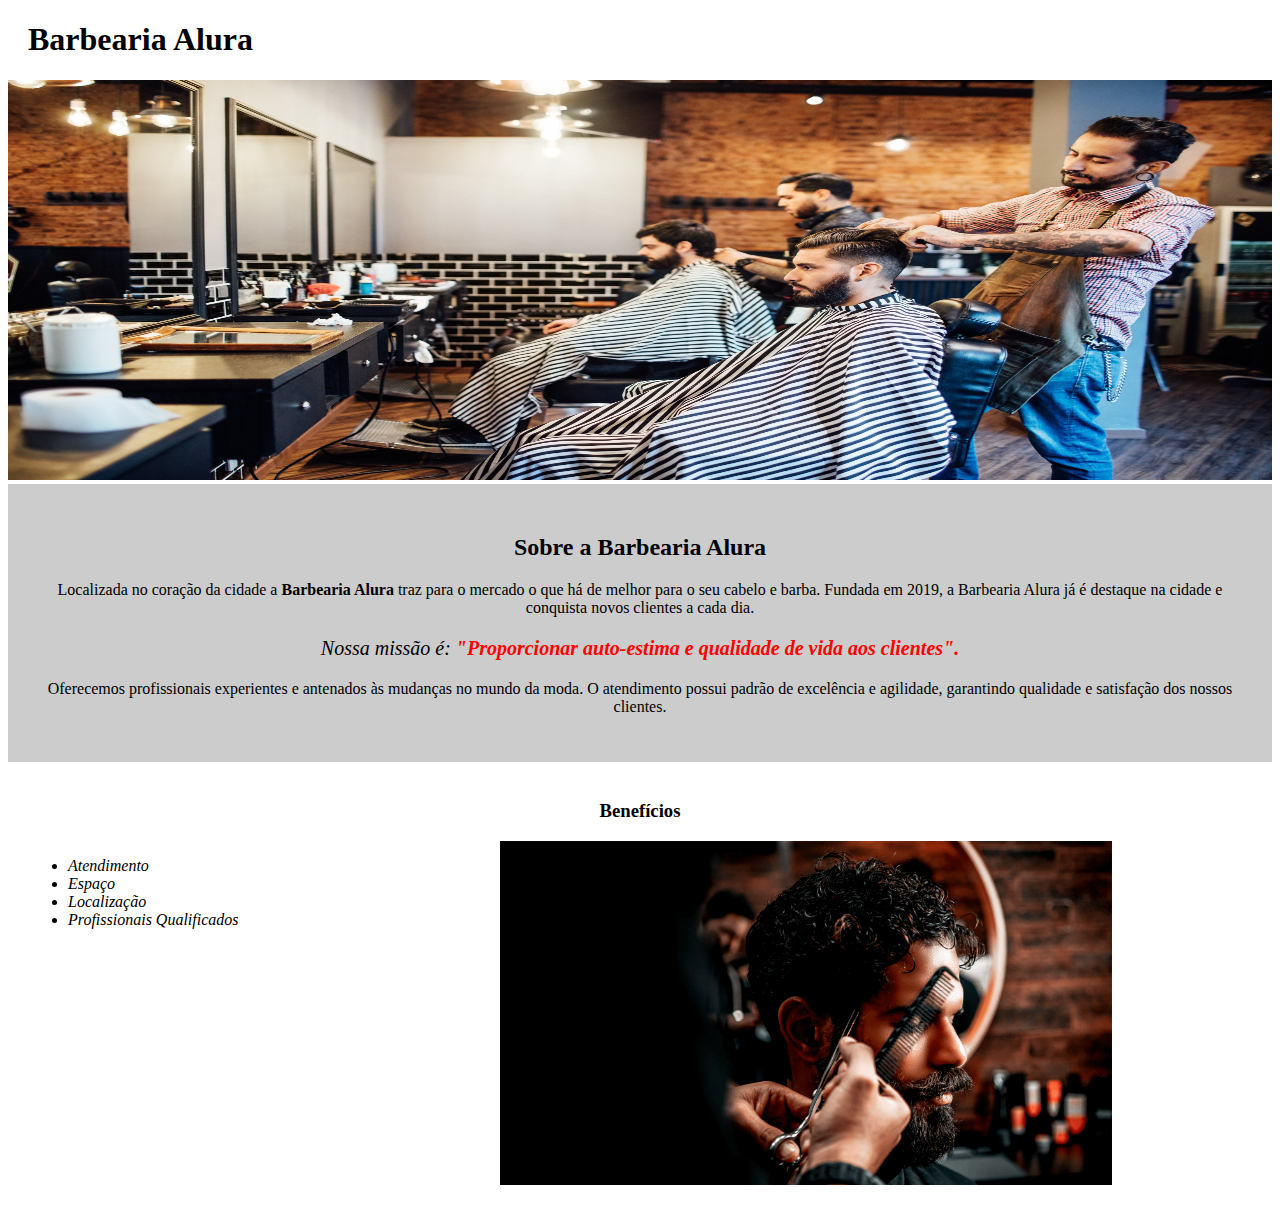
==== index.html @ fce9de81 "first commit" ====
<!DOCTYPE html>

<html lang="pt-br">
    <head>
        <meta charset="UTF-8">
        
        <title>
            Barbearia Alura
        </title>

        <link rel="stylesheet" href="style.css"> 
    </head>

    <body>
        <header>
            <h1 class="titulo-principal">
                Barbearia Alura
            </h1>
        </header>

        <img id="banner" src="banner.jpg">
        
        <div class="principal">
            <h2 class="titulo-centralizado">
                Sobre a Barbearia Alura
            </h2>

            <p>
                Localizada no coração da cidade a <strong>Barbearia Alura</strong> traz para o mercado o que há de melhor para o seu cabelo e barba. Fundada em 2019, a Barbearia Alura já é destaque na cidade e conquista novos clientes a cada dia.
            </p>

            <p id="missao"> 
                <em>Nossa missão é: <strong>"Proporcionar auto-estima e qualidade de vida aos clientes".</strong></em>
            </p>

            <p>
                Oferecemos profissionais experientes e antenados às mudanças no mundo da moda. O atendimento possui padrão de excelência e agilidade, garantindo qualidade e satisfação dos nossos clientes.
            </p>
        </div>

        <div class="beneficios">
            <h3 class="titulo-centralizado">
                Benefícios
            </h3>

            <ul>
                <li class="itens">Atendimento</li>
                <li class="itens">Espaço</li>
                <li class="itens">Localização</li>
                <li class="itens">Profissionais Qualificados</li>
            </ul>

            <img src="beneficios.jpg" class="imgbeneficios">
        </div>

    </body>
</html>
---- style.css ----
.titulo-principal {
    padding-left: 20px;
}

#banner {
    width: 100%;
    height: 400px;
}

.principal {
    background: #CCCCCC;
    padding: 30px;
}

.titulo-centralizado {
    text-align: center;
}

p {
    text-align: center;
    background:#CCCCCC;
}

#missao {
    font-size: 20px;
}

em strong{
    color:red
}

.itens {
    font-style: italic;
}

.beneficios {
    background: #FFFFFF;
    padding: 20px;
}

ul {
    display: inline-block;
    vertical-align: top;
    width: 20%;
    margin-right: 15%;
}

.imgbeneficios {
    width: 50%;
}
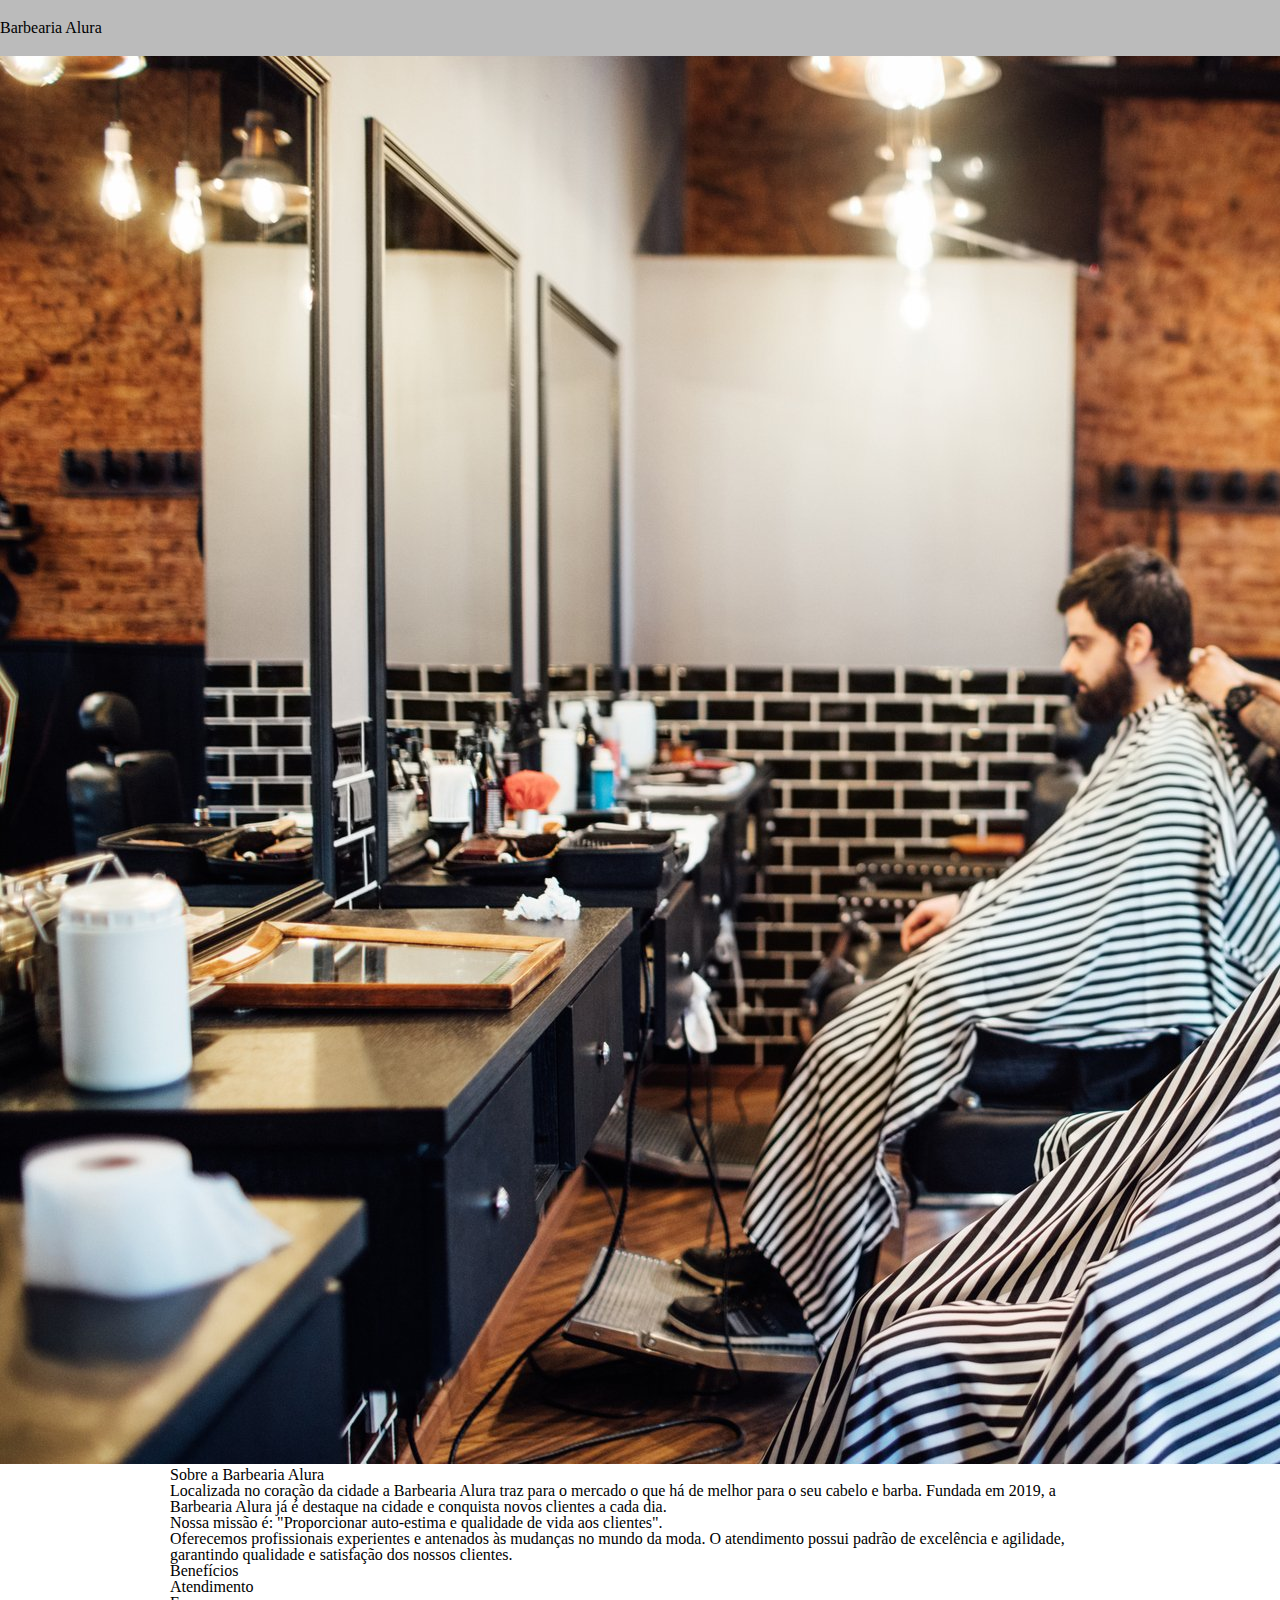
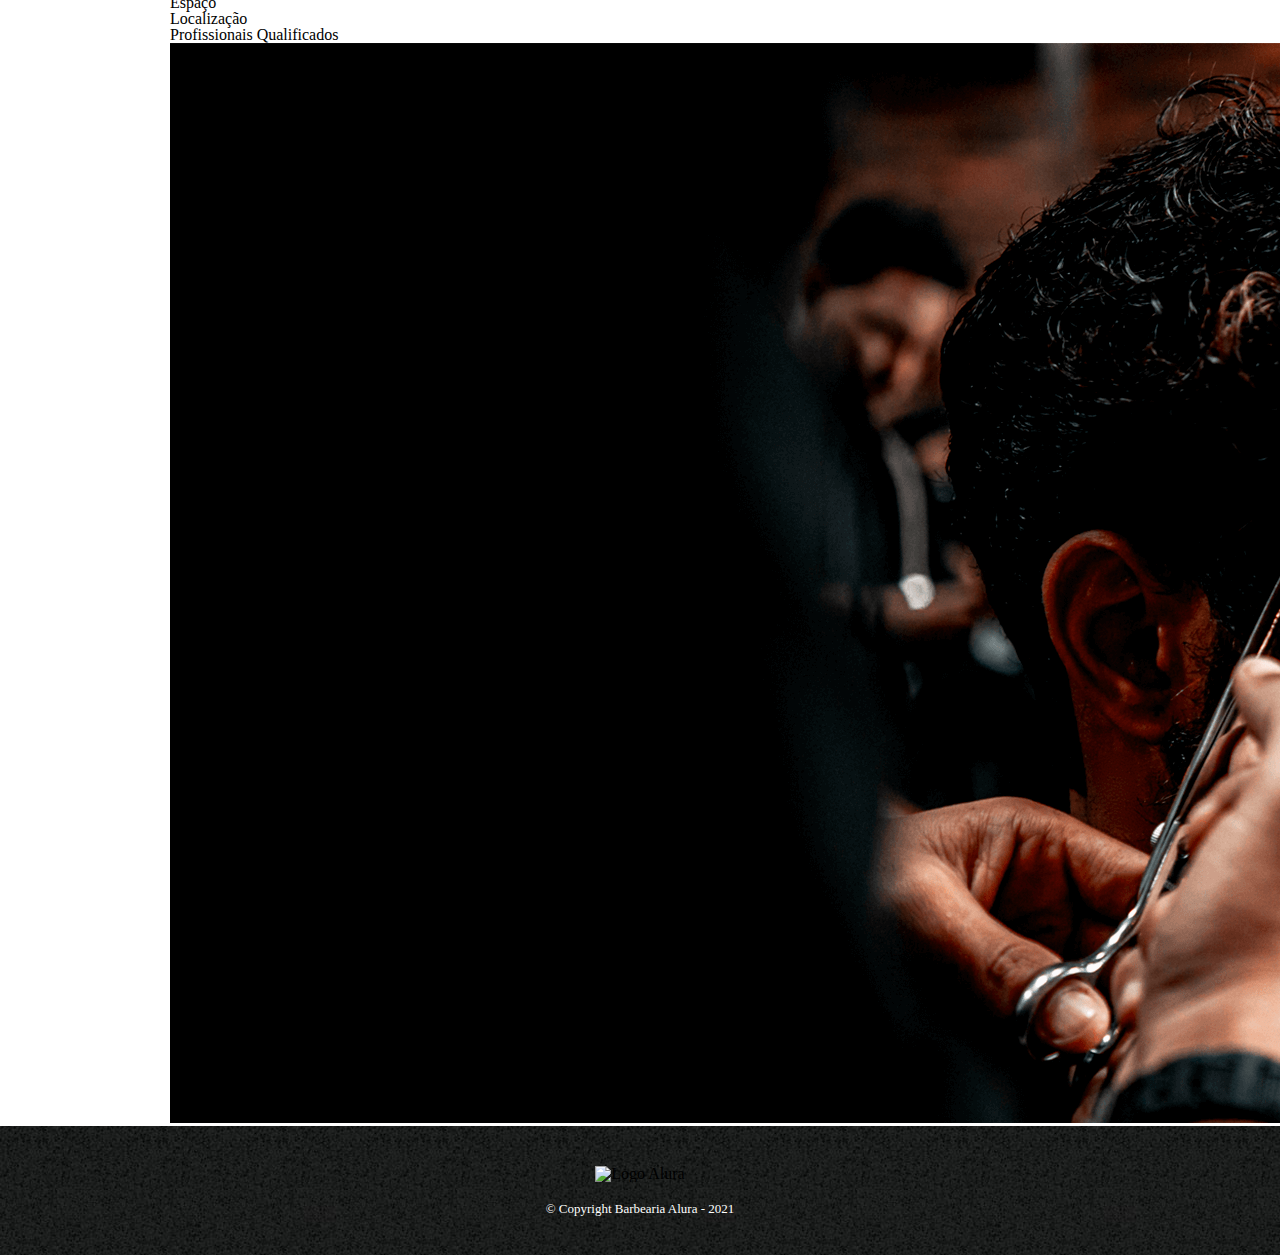
==== commit af75c9b6: "Adaptação Home" ====
--- a/index.html
+++ b/index.html
@@ -3,12 +3,9 @@
 <html lang="pt-br">
     <head>
         <meta charset="UTF-8">
-        
-        <title>
-            Barbearia Alura
-        </title>
-
-        <link rel="stylesheet" href="style.css"> 
+        <title>Contato - Barbearia Alura</title>
+        <link rel="stylesheet" href="../Curso2/reset.css">
+        <link rel="stylesheet" href="../Curso2/style.css">
     </head>
 
     <body>
@@ -20,38 +17,45 @@
 
         <img id="banner" src="banner.jpg">
         
-        <div class="principal">
-            <h2 class="titulo-centralizado">
-                Sobre a Barbearia Alura
-            </h2>
+        <main>
+            <section class="principal">
+                <h2 class="titulo-centralizado">
+                    Sobre a Barbearia Alura
+                </h2>
 
-            <p>
-                Localizada no coração da cidade a <strong>Barbearia Alura</strong> traz para o mercado o que há de melhor para o seu cabelo e barba. Fundada em 2019, a Barbearia Alura já é destaque na cidade e conquista novos clientes a cada dia.
-            </p>
+                <p>
+                    Localizada no coração da cidade a <strong>Barbearia Alura</strong> traz para o mercado o que há de melhor para o seu cabelo e barba. Fundada em 2019, a Barbearia Alura já é destaque na cidade e conquista novos clientes a cada dia.
+                </p>
 
-            <p id="missao"> 
-                <em>Nossa missão é: <strong>"Proporcionar auto-estima e qualidade de vida aos clientes".</strong></em>
-            </p>
+                <p id="missao"> 
+                    <em>Nossa missão é: <strong>"Proporcionar auto-estima e qualidade de vida aos clientes".</strong></em>
+                </p>
 
-            <p>
-                Oferecemos profissionais experientes e antenados às mudanças no mundo da moda. O atendimento possui padrão de excelência e agilidade, garantindo qualidade e satisfação dos nossos clientes.
-            </p>
-        </div>
+                <p>
+                    Oferecemos profissionais experientes e antenados às mudanças no mundo da moda. O atendimento possui padrão de excelência e agilidade, garantindo qualidade e satisfação dos nossos clientes.
+                </p>
+            </section>
 
-        <div class="beneficios">
-            <h3 class="titulo-centralizado">
-                Benefícios
-            </h3>
+            <section class="beneficios">
+                <h3 class="titulo-centralizado">
+                    Benefícios
+                </h3>
 
-            <ul>
-                <li class="itens">Atendimento</li>
-                <li class="itens">Espaço</li>
-                <li class="itens">Localização</li>
-                <li class="itens">Profissionais Qualificados</li>
-            </ul>
+                <ul>
+                    <li class="itens">Atendimento</li>
+                    <li class="itens">Espaço</li>
+                    <li class="itens">Localização</li>
+                    <li class="itens">Profissionais Qualificados</li>
+                </ul>
 
-            <img src="beneficios.jpg" class="imgbeneficios">
-        </div>
+                <img src="beneficios.jpg" class="imgbeneficios">
+            </section>
+        </main>
+
+        <footer>
+            <img src="logo-branco.png" alt="Logo Alura">
+            <p class="copyright">&copy; Copyright Barbearia Alura - 2021</p>
+        </footer>   
 
     </body>
 </html>--- a/Curso2/style.css
+++ b/Curso2/style.css
@@ -0,0 +1,151 @@
+header {
+    background: #BBBBBB;
+    padding: 20px 0;
+}
+
+.caixa {
+    position: relative ;
+    width: 940px;
+    margin: 0 auto  ;
+}
+
+nav {
+    position: absolute;
+    top: 110px;
+    right: 0;
+
+}
+
+nav li {
+    display: inline;
+    margin: 0 0 0 15px;
+}
+
+nav a {
+    text-transform: uppercase;
+    color: #000000;
+    font-weight: bold;
+    font-size: 22px;
+    text-decoration: none;
+}
+
+nav a:hover {
+    color: #C78C19;
+    text-decoration: underline;
+}
+
+.produtos {
+    width: 940px;
+    margin: 0 auto;
+    padding: 50px 0;
+}
+
+.produtos li{
+    display: inline-block;
+    text-align: center;
+    width: 30%;
+    vertical-align: top;
+    margin: 0 1.5%;
+    padding: 30px 20px;
+    box-sizing: border-box;
+    border:2px solid #000000;
+    border-radius: 10px;
+}
+
+.produtos li:hover {
+    border-color: #C78C19;
+}
+
+.produtos li:active {
+    border-color: #088C19;
+}
+
+.produtos li:hover h2 {
+    font-size: 34px;
+}
+
+.produtos h2 {
+    font-size: 30px;
+    font-weight: bold;
+}
+
+.produto-desc {
+    font-size: 18px;
+}
+
+.produto-preco {
+    font-size: 22px;
+    font-weight: bold;
+    margin-top: 10px;
+}
+
+footer {
+    background: url('bg.jpg');
+    text-align: center;
+    padding: 40px 0;
+}
+
+.copyright {
+    font-size: 13px;
+    color: #FFFFFF;
+    margin-top: 20px;
+}
+
+main {
+    width: 940px;
+    margin: 0 auto;
+}
+
+form {
+    margin: 40px 0;
+}
+
+form label, form legend {
+    display: block;
+    font-size: 20px;
+    margin-bottom: 10px;
+}
+
+.input-padrao {
+    display: block;
+    margin-bottom: 20px;
+    padding: 10px 25px;
+    width: 50%;
+}
+
+.checkbox {
+    margin: 20px 0;
+}
+
+.enviar {
+    width: 40%;
+    padding: 15px 0;
+    color: white;
+    font-weight: bold;
+    font-size: 18px;
+    border: none;
+    border-radius: 5px;
+    background: orange;
+    transition: 1s all;
+    cursor: pointer;
+}
+
+.enviar:hover {
+    background: darkorange;
+    transform: scale(1.2);
+}
+
+table {
+    margin: 20px 0 40px;
+}
+
+thead {
+    background: #555555;
+    color: white;
+    font-weight: bold;
+}
+
+td, th {
+    border: 1px solid #000000;
+    padding: 15px 8px;
+}
